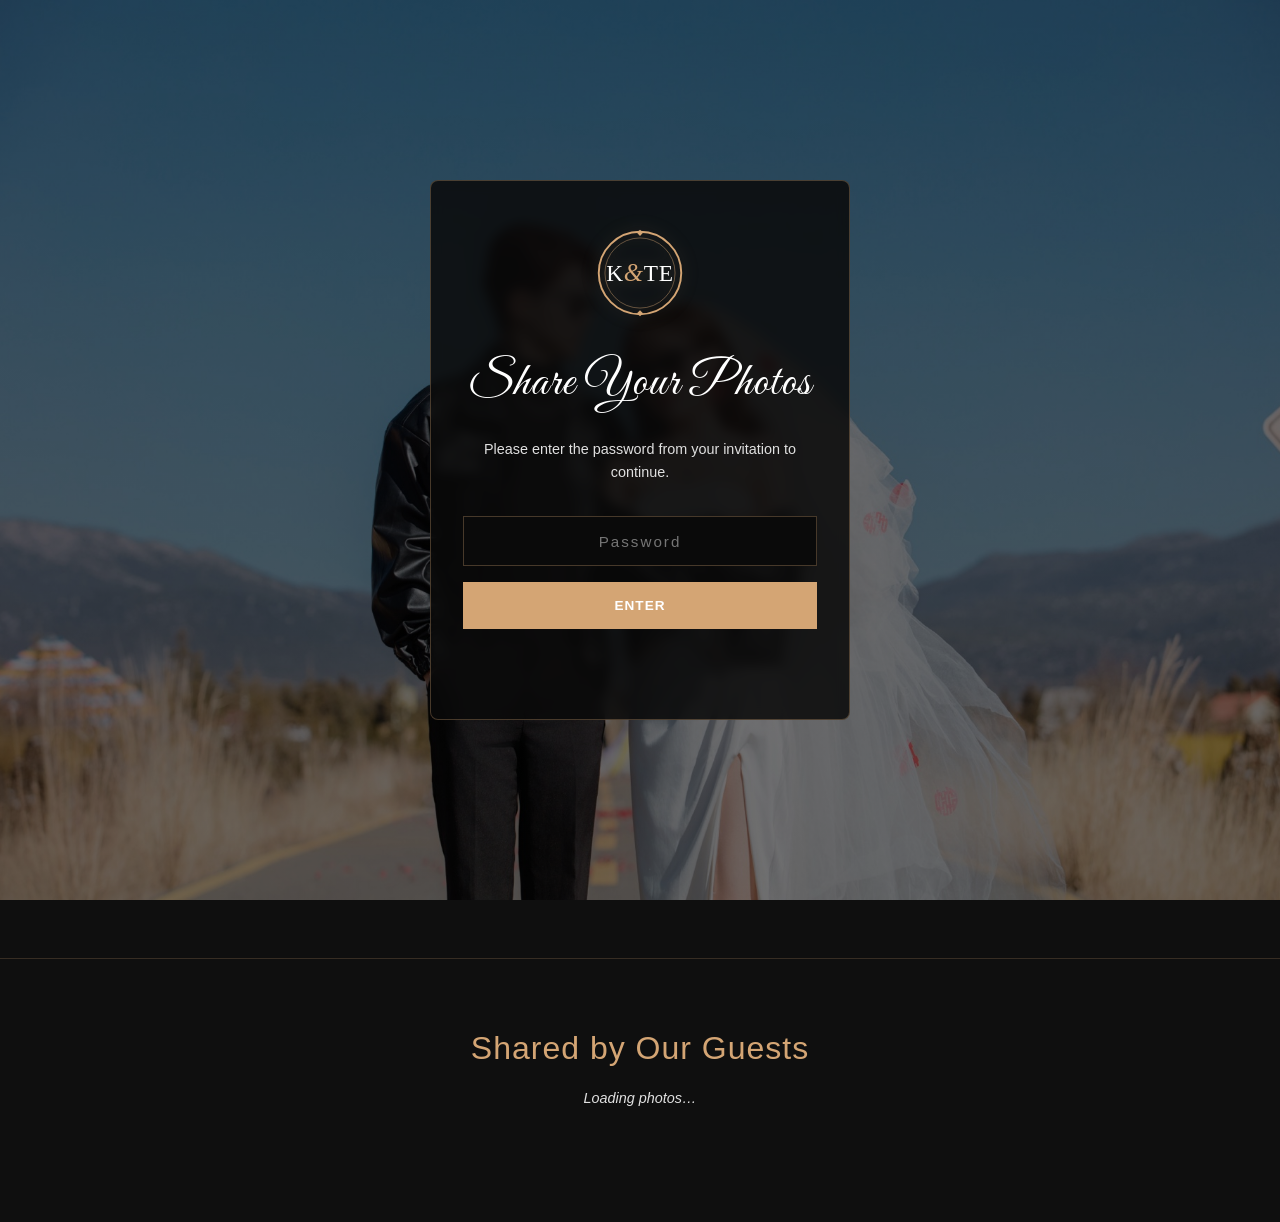
==== share.html @ 924e35f5 "Don't mirror front-camera captures" ====
<!DOCTYPE html>
<html lang="en">
<head>
    <meta charset="UTF-8">
    <meta name="viewport" content="width=device-width, initial-scale=1.0">
    <title>Share Your Photos — Kenneth & Tong En</title>
    <meta name="description" content="Snap and share your photos from Kenneth & Tong En's wedding.">
    <link rel="icon" href="data:image/svg+xml,%3Csvg xmlns='http://www.w3.org/2000/svg' viewBox='0 0 100 100'%3E%3Ctext y='.9em' font-size='90'%3E%F0%9F%92%8D%3C/text%3E%3C/svg%3E">
    <link rel="preconnect" href="https://fonts.googleapis.com">
    <link rel="preconnect" href="https://fonts.gstatic.com" crossorigin>
    <link href="https://fonts.googleapis.com/css2?family=Cormorant+Garamond:wght@400;500;600&family=Great+Vibes&family=Montserrat:wght@400;500&display=swap" rel="stylesheet">
    <link rel="stylesheet" href="style.css?v=29">
</head>
<body class="gate-locked">
    <!-- Password Gate -->
    <div class="gate" id="gate">
        <div class="gate-box">
            <svg class="logo-emblem gate-emblem" viewBox="0 0 64 64" role="img" aria-hidden="true">
                <circle cx="32" cy="32" r="30" fill="none" stroke="currentColor" stroke-width="1.4"/>
                <circle cx="32" cy="32" r="25.5" fill="none" stroke="currentColor" stroke-width="0.7" opacity="0.45"/>
                <path d="M32 0.6 L34.2 2.8 L32 5 L29.8 2.8 Z" fill="currentColor"/>
                <path d="M32 59 L34.2 61.2 L32 63.4 L29.8 61.2 Z" fill="currentColor"/>
                <text x="32" y="38" text-anchor="middle" font-family="Didot, 'Bodoni 72', Baskerville, Georgia, serif" font-size="17" letter-spacing="0.5">
                    <tspan fill="#ffffff">K</tspan><tspan fill="currentColor" font-style="italic" font-size="18">&amp;</tspan><tspan fill="#ffffff">TE</tspan>
                </text>
            </svg>
            <h1 class="gate-title">Share Your Photos</h1>
            <p class="gate-text">Please enter the password from your invitation to continue.</p>
            <form class="gate-form" id="gateForm">
                <input type="password" id="gateInput" placeholder="Password" autocomplete="off" aria-label="Password" required>
                <button type="submit">Enter</button>
            </form>
            <p class="gate-error" id="gateError">That password isn't right — please check your invitation.</p>
        </div>
    </div>
    <script>
        (function () {
            var HASH = '0d3a1095688beb2d887790f7a547eb403948c5d217ecc558c5d73af82686bab2';
            var KEY = 'weddingUnlocked';
            function unlock() {
                document.getElementById('gate').classList.add('gate-open');
                document.body.classList.remove('gate-locked');
            }
            if (localStorage.getItem(KEY) === '1') { unlock(); return; }
            async function sha256(text) {
                var buf = await crypto.subtle.digest('SHA-256', new TextEncoder().encode(text));
                return Array.from(new Uint8Array(buf)).map(function (b) { return b.toString(16).padStart(2, '0'); }).join('');
            }
            document.addEventListener('DOMContentLoaded', function () {
                var form = document.getElementById('gateForm');
                var input = document.getElementById('gateInput');
                var error = document.getElementById('gateError');
                form.addEventListener('submit', async function (e) {
                    e.preventDefault();
                    var digest = await sha256(input.value.trim());
                    if (digest === HASH) { localStorage.setItem(KEY, '1'); unlock(); }
                    else { error.classList.add('show'); input.value = ''; input.focus(); }
                });
            });
        })();
    </script>

    <!-- Header -->
    <header class="share-header">
        <a href="index.html" class="nav-logo" aria-label="Back to wedding site">
            <svg class="logo-emblem" viewBox="0 0 64 64" role="img" aria-hidden="true">
                <circle cx="32" cy="32" r="30" fill="none" stroke="currentColor" stroke-width="1.4"/>
                <circle cx="32" cy="32" r="25.5" fill="none" stroke="currentColor" stroke-width="0.7" opacity="0.45"/>
                <path d="M32 0.6 L34.2 2.8 L32 5 L29.8 2.8 Z" fill="currentColor"/>
                <path d="M32 59 L34.2 61.2 L32 63.4 L29.8 61.2 Z" fill="currentColor"/>
                <text x="32" y="38" text-anchor="middle" font-family="Didot, 'Bodoni 72', Baskerville, Georgia, serif" font-size="17" letter-spacing="0.5">
                    <tspan fill="#ffffff">K</tspan><tspan fill="currentColor" font-style="italic" font-size="18">&amp;</tspan><tspan fill="#ffffff">TE</tspan>
                </text>
            </svg>
        </a>
        <a href="index.html" class="share-back">&larr; Back to Site</a>
    </header>

    <!-- Share Photos -->
    <section id="share-photos" class="share-photos share-photos-page">
        <h2>Share Your Photos</h2>
        <p class="share-subtitle">Be our disposable camera for the day — snap your favourite moments from the celebration and share them straight to us.</p>
        <div class="upload-card">
            <label class="upload-name">
                <span>Your name <em>(required)</em></span>
                <input type="text" id="uploaderName" placeholder="e.g. Aunt May" autocomplete="name" maxlength="60" required>
            </label>

            <button type="button" class="camera-open-btn" id="openCameraBtn">
                <svg viewBox="0 0 24 24" fill="none" stroke="currentColor" stroke-width="1.6" stroke-linecap="round" stroke-linejoin="round" aria-hidden="true">
                    <path d="M14.5 4h-5L7 7H4a2 2 0 0 0-2 2v9a2 2 0 0 0 2 2h16a2 2 0 0 0 2-2V9a2 2 0 0 0-2-2h-3l-2.5-3Z"/>
                    <circle cx="12" cy="13" r="3.5"/>
                </svg>
                Take a Photo
            </button>

            <div class="upload-or"><span>or upload existing photos</span></div>

            <input type="file" id="photoInput" accept="image/*" multiple hidden>
            <div class="dropzone" id="dropzone" role="button" tabindex="0" aria-label="Choose photos to share">
                <svg class="dropzone-icon" viewBox="0 0 24 24" fill="none" stroke="currentColor" stroke-width="1.5" stroke-linecap="round" stroke-linejoin="round" aria-hidden="true">
                    <rect x="3" y="3" width="18" height="18" rx="2"/>
                    <circle cx="8.5" cy="8.5" r="1.5"/>
                    <path d="m21 15-5-5L5 21"/>
                </svg>
                <p class="dropzone-title">Tap to choose photos</p>
                <p class="dropzone-hint">or drag them here</p>
            </div>

            <div class="preview-grid" id="previewGrid"></div>

            <button type="button" class="upload-send-btn" id="uploadBtn" hidden>Share <span id="uploadCount"></span></button>
            <div class="upload-progress" id="uploadProgress" hidden><span class="upload-progress-bar" id="uploadProgressBar"></span></div>
            <p class="upload-status" id="uploadStatus"></p>
        </div>
    </section>

    <!-- Guest gallery -->
    <section class="guest-gallery">
        <h2>Shared by Our Guests</h2>
        <p class="guest-gallery-note" id="guestGalleryNote">Loading photos…</p>
        <div class="guest-gallery-grid" id="guestGalleryGrid"></div>
    </section>

    <!-- Lightbox -->
    <div class="lightbox" id="galleryLightbox" aria-hidden="true">
        <button class="lightbox-close" id="galleryLightboxClose" aria-label="Close">&times;</button>
        <img class="lightbox-img" id="galleryLightboxImg" src="" alt="">
    </div>

    <!-- Disposable Camera Capture -->
    <div class="camera-modal" id="cameraModal" aria-hidden="true">
        <div class="camera-stage">
            <video id="cameraVideo" playsinline autoplay muted></video>
            <div class="camera-viewfinder"></div>
            <p class="camera-error" id="cameraError" hidden></p>
        </div>
        <div class="camera-filters" id="cameraFilters"></div>
        <div class="camera-controls">
            <button type="button" class="camera-ctrl" id="cameraFlip" aria-label="Switch camera">
                <svg viewBox="0 0 24 24" fill="none" stroke="currentColor" stroke-width="1.8" stroke-linecap="round" stroke-linejoin="round"><path d="M17 2.1 21 6l-4 3.9"/><path d="M3 11V9a4 4 0 0 1 4-4h14"/><path d="M7 21.9 3 18l4-3.9"/><path d="M21 13v2a4 4 0 0 1-4 4H3"/></svg>
            </button>
            <button type="button" class="camera-shutter" id="cameraShutter" aria-label="Take photo"></button>
            <button type="button" class="camera-ctrl" id="cameraClose" aria-label="Close camera">
                <svg viewBox="0 0 24 24" fill="none" stroke="currentColor" stroke-width="1.8" stroke-linecap="round" stroke-linejoin="round"><path d="M18 6 6 18M6 6l12 12"/></svg>
            </button>
        </div>
        <canvas id="cameraCanvas" hidden></canvas>
    </div>

    <script src="https://cdn.jsdelivr.net/npm/@supabase/supabase-js@2"></script>
    <script src="share.js?v=29"></script>
</body>
</html>
---- style.css ----
* {
    margin: 0;
    padding: 0;
    box-sizing: border-box;
}

:root {
    --primary: #0a0a0a;
    --white: #ffffff;
    --gray-light: #1a1a1a;
    --gray-dark: #cccccc;
    --accent: #d4a574;
    --text: #e0e0e0;
    --bg-dark: #0f0f0f;
    --bg-card: #1a1a1a;
}

html {
    scroll-behavior: smooth;
}

body {
    font-family: 'Segoe UI', Trebuchet MS, sans-serif;
    color: var(--text);
    line-height: 1.6;
    background: var(--primary);
}

/* Navigation */
.navbar {
    position: fixed;
    top: 0;
    width: 100%;
    background: rgba(10, 10, 10, 0.98);
    backdrop-filter: blur(10px);
    z-index: 1000;
    border-bottom: 1px solid rgba(212, 165, 116, 0.2);
}

.nav-container {
    max-width: 1400px;
    margin: 0 auto;
    display: flex;
    justify-content: space-between;
    align-items: center;
    padding: 1.5rem 3rem;
}

.nav-logo {
    display: inline-flex;
    align-items: center;
    text-decoration: none;
    line-height: 1;
}

.logo-emblem {
    width: 48px;
    height: 48px;
    color: var(--accent);
    display: block;
    filter: drop-shadow(0 0 8px rgba(212, 165, 116, 0.25));
    transition: transform 0.5s ease, filter 0.3s ease;
}

.nav-logo:hover .logo-emblem {
    transform: rotate(6deg) scale(1.05);
    filter: drop-shadow(0 0 12px rgba(212, 165, 116, 0.45));
}

.nav-menu {
    display: flex;
    list-style: none;
    gap: 2.5rem;
}

.nav-link {
    text-decoration: none;
    color: var(--white);
    font-size: 0.85rem;
    font-weight: 500;
    letter-spacing: 1px;
    text-transform: uppercase;
    transition: color 0.3s ease;
    position: relative;
}

.nav-link:hover {
    color: var(--accent);
}

.nav-link::after {
    content: '';
    position: absolute;
    bottom: -8px;
    left: 0;
    width: 0;
    height: 1px;
    background: var(--accent);
    transition: width 0.3s ease;
}

.nav-link:hover::after {
    width: 100%;
}

/* Password Gate */
.gate-locked {
    overflow: hidden;
    height: 100vh;
}

.gate {
    position: fixed;
    inset: 0;
    z-index: 5000;
    display: flex;
    align-items: center;
    justify-content: center;
    padding: 2rem;
    background: linear-gradient(rgba(0, 0, 0, 0.55), rgba(0, 0, 0, 0.55)),
                url('couple.jpg') center / cover no-repeat;
}

.gate.gate-open {
    display: none;
}

.gate-box {
    width: 100%;
    max-width: 420px;
    text-align: center;
    background: rgba(10, 10, 10, 0.85);
    border: 1px solid rgba(212, 165, 116, 0.3);
    border-radius: 8px;
    padding: 3rem 2rem;
    backdrop-filter: blur(6px);
}

.gate-emblem {
    width: 88px;
    height: 88px;
    margin: 0 auto 1.75rem;
}

.gate-title {
    font-family: 'Great Vibes', cursive;
    font-size: 3rem;
    font-weight: 400;
    letter-spacing: 1px;
    color: var(--white);
    margin-bottom: 1rem;
}

.gate-text {
    font-size: 0.9rem;
    color: var(--text);
    margin-bottom: 2rem;
}

.gate-form {
    display: flex;
    flex-direction: column;
    gap: 1rem;
}

.gate-form input {
    width: 100%;
    padding: 0.95rem;
    background: var(--primary);
    border: 1px solid rgba(212, 165, 116, 0.3);
    color: var(--text);
    font-family: inherit;
    font-size: 0.95rem;
    text-align: center;
    letter-spacing: 2px;
    transition: all 0.3s ease;
}

.gate-form input:focus {
    outline: none;
    border-color: var(--accent);
    box-shadow: 0 0 0 2px rgba(212, 165, 116, 0.2);
}

.gate-form button {
    padding: 1rem;
    background: var(--accent);
    color: var(--white);
    border: none;
    font-family: inherit;
    font-size: 0.85rem;
    font-weight: 600;
    letter-spacing: 1px;
    text-transform: uppercase;
    cursor: pointer;
    transition: all 0.3s ease;
}

.gate-form button:hover {
    background: #c89050;
}

.gate-error {
    margin-top: 1.25rem;
    font-size: 0.85rem;
    color: #e57373;
    min-height: 1.2em;
    visibility: hidden;
}

.gate-error.show {
    visibility: visible;
}

/* Hamburger toggle — hidden on desktop, shown on mobile via media query */
.nav-toggle {
    display: none;
    flex-direction: column;
    justify-content: space-between;
    width: 28px;
    height: 20px;
    background: none;
    border: none;
    cursor: pointer;
    padding: 0;
    z-index: 1100;
}

.nav-toggle span {
    display: block;
    width: 100%;
    height: 2px;
    background: var(--accent);
    transition: transform 0.3s ease, opacity 0.3s ease;
}

.nav-toggle.active span:nth-child(1) {
    transform: translateY(9px) rotate(45deg);
}

.nav-toggle.active span:nth-child(2) {
    opacity: 0;
}

.nav-toggle.active span:nth-child(3) {
    transform: translateY(-9px) rotate(-45deg);
}

/* Lightbox for full-size gallery photos */
.lightbox {
    display: none;
    position: fixed;
    inset: 0;
    z-index: 2000;
    background: rgba(0, 0, 0, 0.92);
    align-items: center;
    justify-content: center;
    padding: 2rem;
    cursor: zoom-out;
}

.lightbox.open {
    display: flex;
}

.lightbox-img {
    max-width: 92vw;
    max-height: 88vh;
    object-fit: contain;
    border: 1px solid rgba(212, 165, 116, 0.4);
    box-shadow: 0 20px 60px rgba(0, 0, 0, 0.6);
}

.lightbox-close {
    position: absolute;
    top: 1.5rem;
    right: 2rem;
    background: none;
    border: none;
    color: var(--white);
    font-size: 2.5rem;
    line-height: 1;
    cursor: pointer;
    transition: color 0.3s ease;
}

.lightbox-close:hover {
    color: var(--accent);
}

/* Hero Section */
.hero {
    min-height: 100vh;
    background: linear-gradient(rgba(0, 0, 0, 0.35), rgba(0, 0, 0, 0.35)),
                url('couple.jpg') center / cover no-repeat;
    background-attachment: fixed;
    display: flex;
    align-items: center;
    justify-content: center;
    text-align: center;
    position: relative;
    overflow: hidden;
}

.hero-overlay {
    position: absolute;
    top: 0;
    left: 0;
    right: 0;
    bottom: 0;
    background: linear-gradient(rgba(0, 0, 0, 0.25), rgba(0, 0, 0, 0.25));
}

.hero-content {
    position: relative;
    z-index: 10;
    animation: fadeInUp 1s ease-out;
}

.hero-title {
    font-family: 'Great Vibes', cursive;
    font-size: 6rem;
    color: var(--white);
    margin-bottom: 1.5rem;
    font-weight: 400;
    letter-spacing: 1px;
    line-height: 1.15;
    text-shadow: 0 2px 10px rgba(212, 165, 116, 0.2);
}

.hero-date {
    font-family: 'Montserrat', sans-serif;
    font-size: 1.1rem;
    color: var(--accent);
    font-weight: 400;
    letter-spacing: 2px;
    text-transform: uppercase;
}

/* Countdown */
.countdown {
    background: var(--bg-dark);
    padding: 5rem 3rem;
    text-align: center;
    border-top: 1px solid rgba(212, 165, 116, 0.2);
}

.countdown h2 {
    font-family: 'Cormorant Garamond', serif;
    font-size: 2.4rem;
    margin-bottom: 3rem;
    color: var(--accent);
    font-weight: 500;
    letter-spacing: 1px;
    position: relative;
    padding-bottom: 1rem;
}

.countdown h2::after {
    content: '';
    position: absolute;
    bottom: 0;
    left: 50%;
    transform: translateX(-50%);
    width: 60px;
    height: 2px;
    background: var(--accent);
}

.countdown-container {
    display: flex;
    justify-content: center;
    gap: 3rem;
    flex-wrap: wrap;
    max-width: 1000px;
    margin: 0 auto;
}

.countdown-item {
    flex: 0 0 120px;
    border: 1px solid rgba(212, 165, 116, 0.3);
    padding: 1.5rem 1rem;
    border-radius: 4px;
    background: rgba(212, 165, 116, 0.05);
}

.countdown-value {
    display: block;
    font-size: 3rem;
    font-weight: 700;
    color: var(--accent);
    margin-bottom: 0.5rem;
}

.countdown-label {
    display: block;
    font-size: 0.8rem;
    color: var(--text);
    text-transform: uppercase;
    letter-spacing: 1.5px;
    font-weight: 600;
}

/* Timeline Section */
.timeline {
    padding: 5rem 3rem;
    background: var(--bg-dark);
    border-top: 1px solid rgba(212, 165, 116, 0.2);
}

.timeline h2 {
    font-size: 2rem;
    text-align: center;
    margin-bottom: 3.5rem;
    color: var(--accent);
    font-weight: 300;
    letter-spacing: 1px;
    position: relative;
    padding-bottom: 1rem;
}

.timeline h2::after {
    content: '';
    position: absolute;
    bottom: 0;
    left: 50%;
    transform: translateX(-50%);
    width: 60px;
    height: 2px;
    background: var(--accent);
}

.timeline-container {
    max-width: 800px;
    margin: 0 auto;
    position: relative;
}

.timeline-container::before {
    content: '';
    position: absolute;
    left: 50%;
    transform: translateX(-50%);
    width: 2px;
    height: 100%;
    background: linear-gradient(180deg, var(--accent) 0%, rgba(212, 165, 116, 0.3) 100%);
}

.timeline-item {
    margin-bottom: 3rem;
    display: flex;
    gap: 2rem;
    position: relative;
}

.timeline-item:nth-child(odd) {
    flex-direction: row;
}

.timeline-item:nth-child(even) {
    flex-direction: row-reverse;
}

.timeline-time {
    flex: 0 0 150px;
    font-size: 1.3rem;
    font-weight: 600;
    color: var(--accent);
    display: flex;
    align-items: center;
    justify-content: center;
    text-align: center;
}

.timeline-marker {
    position: absolute;
    left: 50%;
    top: 50%;
    transform: translate(-50%, -50%);
    width: 16px;
    height: 16px;
    background: var(--accent);
    border: 3px solid var(--bg-dark);
    border-radius: 50%;
    z-index: 10;
    box-shadow: 0 0 0 4px rgba(212, 165, 116, 0.2);
}

.timeline-content {
    flex: 1;
    background: var(--bg-card);
    padding: 2rem;
    border-radius: 4px;
    border: 1px solid rgba(212, 165, 116, 0.2);
    display: flex;
    flex-direction: column;
    justify-content: center;
}

.timeline-item:nth-child(odd) .timeline-content {
    margin-left: 2rem;
}

.timeline-item:nth-child(even) .timeline-content {
    margin-right: 2rem;
}

.timeline-content h3 {
    font-size: 1.3rem;
    color: var(--accent);
    margin-bottom: 0.5rem;
    font-weight: 600;
}

.timeline-content p {
    color: var(--text);
    font-size: 0.95rem;
}

/* Responsive Timeline — line on the far left, time + card stacked to its right */
@media (max-width: 768px) {
    .timeline-container::before {
        left: 7px;
    }

    .timeline-item,
    .timeline-item:nth-child(odd),
    .timeline-item:nth-child(even) {
        flex-direction: column !important;
        gap: 0.4rem;
        padding-left: 2.5rem;
        margin-bottom: 2rem;
    }

    .timeline-marker {
        left: 7px;
        top: 6px;
        transform: translate(-50%, 0);
    }

    .timeline-time {
        flex: none;
        justify-content: flex-start;
        align-items: flex-start;
        text-align: left;
        font-size: 1rem;
    }

    .timeline-item:nth-child(odd) .timeline-content,
    .timeline-item:nth-child(even) .timeline-content {
        margin-left: 0;
        margin-right: 0;
    }

    .timeline-content {
        padding: 1.5rem;
    }

    .timeline-content h3 {
        font-size: 1.1rem;
    }

    .timeline-content p {
        font-size: 0.85rem;
    }
}

@media (max-width: 480px) {
    .timeline {
        padding: 3rem 1.25rem;
    }

    .timeline h2 {
        font-size: 1.5rem;
    }

    .timeline-time {
        font-size: 0.9rem;
    }

    .timeline-content {
        padding: 1.2rem;
    }

    .timeline-content h3 {
        font-size: 1rem;
    }
}

/* Details Section */
.details {
    padding: 5rem 3rem;
    background: var(--bg-dark);
    border-top: 1px solid rgba(212, 165, 116, 0.2);
}

.details-container {
    max-width: 1200px;
    margin: 0 auto;
}

.details h2 {
    font-size: 2rem;
    text-align: center;
    margin-bottom: 3.5rem;
    color: var(--accent);
    font-weight: 300;
    letter-spacing: 1px;
    position: relative;
    padding-bottom: 1rem;
}

.details h2::after {
    content: '';
    position: absolute;
    bottom: 0;
    left: 50%;
    transform: translateX(-50%);
    width: 60px;
    height: 2px;
    background: var(--accent);
}

.details-grid {
    display: grid;
    grid-template-columns: repeat(auto-fit, minmax(280px, 1fr));
    gap: 2.5rem;
}

.detail-card {
    background: var(--bg-card);
    padding: 2.5rem;
    text-align: center;
    transition: all 0.3s ease;
    border: 1px solid rgba(212, 165, 116, 0.2);
}

.detail-card:hover {
    box-shadow: 0 10px 30px rgba(212, 165, 116, 0.15);
    transform: translateY(-5px);
    border-color: rgba(212, 165, 116, 0.4);
}

.detail-card h3 {
    font-size: 1.2rem;
    margin-bottom: 1rem;
    color: var(--accent);
    font-weight: 600;
    letter-spacing: 1px;
}

.detail-card p {
    color: var(--text);
    margin: 0.5rem 0;
    font-size: 0.95rem;
}

/* Getting Here Section */
.getting-here {
    padding: 5rem 3rem;
    background: var(--bg-dark);
    border-top: 1px solid rgba(212, 165, 116, 0.2);
}

.getting-here h2 {
    font-size: 2rem;
    text-align: center;
    color: var(--accent);
    margin-bottom: 3.5rem;
    font-weight: 300;
    letter-spacing: 1px;
    position: relative;
    padding-bottom: 1rem;
}

.getting-here h2::after {
    content: '';
    position: absolute;
    bottom: 0;
    left: 50%;
    transform: translateX(-50%);
    width: 60px;
    height: 2px;
    background: var(--accent);
}

.venue-container {
    max-width: 1000px;
    margin: 0 auto;
    display: grid;
    grid-template-columns: repeat(auto-fit, minmax(300px, 1fr));
    gap: 2.5rem;
}

.venue-card {
    background: var(--bg-card);
    padding: 2.5rem;
    border-radius: 4px;
    border: 1px solid rgba(212, 165, 116, 0.2);
    transition: all 0.3s ease;
}

.venue-card:hover {
    box-shadow: 0 10px 30px rgba(212, 165, 116, 0.15);
    border-color: rgba(212, 165, 116, 0.4);
    transform: translateY(-5px);
}

.venue-card h3 {
    font-size: 1.3rem;
    margin-bottom: 1.5rem;
    color: var(--accent);
    font-weight: 600;
    letter-spacing: 1px;
}

.venue-name {
    font-size: 1.1rem;
    color: var(--white);
    font-weight: 600;
    margin-bottom: 1rem !important;
}

.venue-address {
    color: var(--text);
    margin: 0.5rem 0;
    font-size: 0.95rem;
    line-height: 1.6;
}

.venue-card p {
    color: var(--text);
    margin: 0.8rem 0;
    font-size: 0.95rem;
    line-height: 1.7;
}

.venue-card strong {
    color: var(--accent);
}

.venue-map {
    background: var(--bg-card);
    border-radius: 4px;
    border: 1px solid rgba(212, 165, 116, 0.2);
    overflow: hidden;
    min-height: 400px;
    transition: all 0.3s ease;
}

.venue-map:hover {
    box-shadow: 0 10px 30px rgba(212, 165, 116, 0.15);
    border-color: rgba(212, 165, 116, 0.4);
}

.venue-map iframe {
    width: 100%;
    height: 100%;
    min-height: 400px;
}

/* Gallery Section */
.gallery {
    padding: 5rem 3rem;
    background: var(--bg-dark);
    border-top: 1px solid rgba(212, 165, 116, 0.2);
}

.gallery h2 {
    font-size: 2rem;
    text-align: center;
    margin-bottom: 3.5rem;
    color: var(--accent);
    font-weight: 300;
    letter-spacing: 1px;
    position: relative;
    padding-bottom: 1rem;
}

.gallery h2::after {
    content: '';
    position: absolute;
    bottom: 0;
    left: 50%;
    transform: translateX(-50%);
    width: 60px;
    height: 2px;
    background: var(--accent);
}

.gallery-container {
    max-width: 1200px;
    margin: 0 auto;
    display: grid;
    grid-template-columns: repeat(auto-fit, minmax(250px, 1fr));
    gap: 2rem;
    margin-bottom: 2rem;
}

.gallery-item {
    height: 300px;
    background: linear-gradient(135deg, #667eea 0%, #764ba2 100%);
    transition: all 0.3s ease;
    cursor: pointer;
    border: 1px solid rgba(212, 165, 116, 0.2);
    overflow: hidden;
    position: relative;
}

.gallery-item img {
    width: 100%;
    height: 100%;
    object-fit: cover;
    transition: transform 0.3s ease;
}

.gallery-item:hover {
    transform: scale(1.02);
    box-shadow: 0 10px 30px rgba(212, 165, 116, 0.2);
}

.gallery-item:hover img {
    transform: scale(1.05);
}

.gallery-note {
    text-align: center;
    color: var(--text);
    font-style: italic;
    font-size: 0.95rem;
}

/* Album cover tiles */
.album-grid {
    grid-template-columns: repeat(auto-fit, minmax(280px, 1fr));
}

.album-tile {
    position: relative;
    height: 340px;
    padding: 0;
    border: 1px solid rgba(212, 165, 116, 0.2);
    background-size: cover;
    background-position: center;
    background-repeat: no-repeat;
    cursor: pointer;
    overflow: hidden;
    font-family: inherit;
    transition: all 0.3s ease;
}

.album-tile:hover {
    transform: scale(1.02);
    box-shadow: 0 10px 30px rgba(212, 165, 116, 0.25);
    border-color: rgba(212, 165, 116, 0.5);
}

.album-tile-overlay {
    position: absolute;
    inset: 0;
    display: flex;
    flex-direction: column;
    align-items: center;
    justify-content: flex-end;
    gap: 0.4rem;
    padding: 1.5rem;
    background: linear-gradient(to top, rgba(0, 0, 0, 0.75) 0%, rgba(0, 0, 0, 0.15) 55%, rgba(0, 0, 0, 0.05) 100%);
    transition: background 0.3s ease;
}

.album-tile:hover .album-tile-overlay {
    background: linear-gradient(to top, rgba(0, 0, 0, 0.8) 0%, rgba(0, 0, 0, 0.3) 60%, rgba(0, 0, 0, 0.15) 100%);
}

.album-tile-name {
    color: var(--white);
    font-size: 1.3rem;
    font-weight: 600;
    letter-spacing: 1px;
    text-shadow: 0 2px 8px rgba(0, 0, 0, 0.6);
}

.album-tile-count {
    color: var(--accent);
    font-size: 0.8rem;
    letter-spacing: 1px;
    text-transform: uppercase;
}

/* Album navigation */
/* A class-level display would otherwise override the [hidden] attribute */
.album-back[hidden],
.album-title[hidden] {
    display: none;
}

.album-back {
    display: block;
    margin: 0 auto 1.5rem;
    padding: 0.6rem 1.5rem;
    background: transparent;
    color: var(--accent);
    border: 1px solid rgba(212, 165, 116, 0.4);
    font-family: inherit;
    font-size: 0.8rem;
    letter-spacing: 1px;
    text-transform: uppercase;
    border-radius: 2px;
    cursor: pointer;
    transition: all 0.3s ease;
}

.album-back:hover {
    background: var(--accent);
    color: var(--white);
}

.album-title {
    text-align: center;
    color: var(--accent);
    font-size: 1.4rem;
    font-weight: 300;
    letter-spacing: 1px;
    margin-bottom: 2rem;
}

/* RSVP Section */
.rsvp {
    padding: 5rem 1.5rem;
    background: var(--bg-dark);
    border-top: 1px solid rgba(212, 165, 116, 0.2);
}

.rsvp h2 {
    font-size: 2rem;
    text-align: center;
    margin-bottom: 0.8rem;
    color: var(--accent);
    font-weight: 300;
    letter-spacing: 1px;
    position: relative;
    padding-bottom: 1rem;
}

.rsvp h2::after {
    content: '';
    position: absolute;
    bottom: 0;
    left: 50%;
    transform: translateX(-50%);
    width: 60px;
    height: 2px;
    background: var(--accent);
}

.rsvp-subtitle {
    text-align: center;
    font-size: 0.95rem;
    margin-bottom: 2.5rem;
    color: var(--text);
}

.rsvp-cta {
    max-width: 600px;
    margin: 0 auto;
    width: 100%;
    padding: 3rem 2rem;
    text-align: center;
    background: var(--bg-card);
    border: 1px solid rgba(212, 165, 116, 0.25);
    border-radius: 8px;
}

.rsvp-cta-text {
    font-size: 1.05rem;
    color: var(--text);
    margin-bottom: 2rem;
}

.rsvp-btn {
    display: inline-block;
    padding: 1.2rem 3.5rem;
    background: var(--accent);
    color: var(--white);
    text-decoration: none;
    font-size: 0.9rem;
    font-weight: 600;
    letter-spacing: 1px;
    text-transform: uppercase;
    border-radius: 2px;
    transition: all 0.3s ease;
}

.rsvp-btn:hover {
    background: #c89050;
    transform: translateY(-2px);
    box-shadow: 0 8px 20px rgba(212, 165, 116, 0.3);
}

.rsvp-cta-note {
    font-size: 0.8rem;
    color: var(--gray-dark);
    margin-top: 1.5rem;
}

@media (max-width: 768px) {
    .rsvp-cta {
        padding: 2.5rem 1.25rem;
    }

    /* Full-width tap target on phones. */
    .rsvp-btn {
        display: block;
        padding: 1.2rem 1rem;
    }
}

/* Add to Calendar button */
.calendar-cta {
    text-align: center;
    margin-top: 3rem;
}

.calendar-btn {
    display: inline-block;
    padding: 1rem 2.5rem;
    background: transparent;
    color: var(--accent);
    border: 1px solid var(--accent);
    font-family: inherit;
    font-size: 0.85rem;
    font-weight: 600;
    letter-spacing: 1px;
    text-transform: uppercase;
    border-radius: 2px;
    cursor: pointer;
    transition: all 0.3s ease;
}

.calendar-btn:hover {
    background: var(--accent);
    color: var(--white);
    transform: translateY(-2px);
    box-shadow: 0 8px 20px rgba(212, 165, 116, 0.3);
}

/* Share Photos Section */
.share-photos {
    padding: 5rem 1.5rem;
    background: var(--bg-dark);
    border-top: 1px solid rgba(212, 165, 116, 0.2);
    text-align: center;
}

.share-photos h2 {
    font-size: 2rem;
    color: var(--accent);
    font-weight: 300;
    letter-spacing: 1px;
    margin-bottom: 0.8rem;
}

.share-subtitle {
    max-width: 600px;
    margin: 0 auto 2.5rem;
    color: var(--text);
    font-size: 0.95rem;
}

.upload-card {
    max-width: 520px;
    margin: 0 auto;
    background: var(--bg-card);
    border: 1px solid rgba(212, 165, 116, 0.25);
    border-radius: 8px;
    padding: 2.5rem 2rem;
}

.upload-name {
    display: block;
    text-align: left;
    margin-bottom: 1.5rem;
}

.upload-name span {
    display: block;
    color: var(--accent);
    font-size: 0.85rem;
    font-weight: 600;
    letter-spacing: 0.5px;
    margin-bottom: 0.6rem;
}

.upload-name input {
    width: 100%;
    padding: 0.9rem;
    background: var(--primary);
    border: 1px solid rgba(212, 165, 116, 0.3);
    color: var(--text);
    font-family: inherit;
    font-size: 0.95rem;
}

.upload-name input:focus {
    outline: none;
    border-color: var(--accent);
    box-shadow: 0 0 0 2px rgba(212, 165, 116, 0.2);
}

.dropzone {
    display: flex;
    flex-direction: column;
    align-items: center;
    justify-content: center;
    gap: 0.35rem;
    padding: 2.5rem 1.5rem;
    background: rgba(212, 165, 116, 0.04);
    border: 1.5px dashed rgba(212, 165, 116, 0.45);
    border-radius: 10px;
    cursor: pointer;
    transition: all 0.25s ease;
}

.dropzone:hover,
.dropzone:focus-visible,
.dropzone.dragover {
    background: rgba(212, 165, 116, 0.1);
    border-color: var(--accent);
    outline: none;
    transform: translateY(-2px);
}

.dropzone-icon {
    width: 40px;
    height: 40px;
    color: var(--accent);
    margin-bottom: 0.25rem;
}

.dropzone-title {
    color: var(--white);
    font-size: 1rem;
    font-weight: 500;
    margin: 0;
}

.dropzone-hint {
    color: var(--gray-dark);
    font-size: 0.8rem;
    margin: 0;
}

.preview-grid {
    display: grid;
    grid-template-columns: repeat(auto-fill, minmax(84px, 1fr));
    gap: 0.6rem;
    margin-top: 1.5rem;
}

.preview-item {
    position: relative;
    aspect-ratio: 1 / 1;
    border-radius: 6px;
    overflow: hidden;
    border: 1px solid rgba(212, 165, 116, 0.25);
}

.preview-item img {
    width: 100%;
    height: 100%;
    object-fit: cover;
    display: block;
}

.preview-remove {
    position: absolute;
    top: 3px;
    right: 3px;
    width: 22px;
    height: 22px;
    border: none;
    border-radius: 50%;
    background: rgba(10, 10, 10, 0.75);
    color: #fff;
    font-size: 15px;
    line-height: 1;
    cursor: pointer;
    display: flex;
    align-items: center;
    justify-content: center;
    transition: background 0.2s ease;
}

.preview-remove:hover {
    background: #e57373;
}

.preview-item.too-large::after {
    content: 'Too large';
    position: absolute;
    inset: 0;
    display: flex;
    align-items: center;
    justify-content: center;
    background: rgba(10, 10, 10, 0.7);
    color: #e57373;
    font-size: 0.7rem;
    text-align: center;
}

.upload-progress {
    margin-top: 1.25rem;
    height: 6px;
    width: 100%;
    background: rgba(212, 165, 116, 0.15);
    border-radius: 3px;
    overflow: hidden;
}

.upload-progress-bar {
    display: block;
    height: 100%;
    width: 0;
    background: var(--accent);
    border-radius: 3px;
    transition: width 0.3s ease;
}

.upload-send-btn {
    width: 100%;
    margin-top: 1.5rem;
    padding: 1.1rem;
    background: var(--accent);
    color: var(--white);
    border: none;
    border-radius: 2px;
    font-family: inherit;
    font-size: 0.85rem;
    font-weight: 600;
    letter-spacing: 1px;
    text-transform: uppercase;
    cursor: pointer;
    transition: all 0.3s ease;
}

.upload-send-btn:hover {
    background: #c89050;
}

.upload-send-btn:disabled {
    opacity: 0.6;
    cursor: default;
}

.upload-status {
    margin-top: 1.25rem;
    font-size: 0.9rem;
    min-height: 1.2em;
    display: none;
}

.upload-status.show {
    display: block;
}

.upload-status.success {
    color: #10b981;
}

.upload-status.error {
    color: #e57373;
}

/* Take-a-photo button */
.camera-open-btn {
    display: flex;
    align-items: center;
    justify-content: center;
    gap: 0.6rem;
    width: 100%;
    padding: 1.15rem;
    background: var(--accent);
    color: var(--white);
    border: none;
    border-radius: 6px;
    font-family: inherit;
    font-size: 1rem;
    font-weight: 600;
    letter-spacing: 0.5px;
    cursor: pointer;
    transition: all 0.3s ease;
}

.camera-open-btn svg {
    width: 22px;
    height: 22px;
}

.camera-open-btn:hover {
    background: #c89050;
    transform: translateY(-2px);
    box-shadow: 0 8px 20px rgba(212, 165, 116, 0.3);
}

.upload-or {
    display: flex;
    align-items: center;
    gap: 0.75rem;
    margin: 1.5rem 0;
    color: var(--gray-dark);
    font-size: 0.75rem;
    letter-spacing: 0.5px;
    text-transform: uppercase;
}

.upload-or::before,
.upload-or::after {
    content: '';
    flex: 1;
    height: 1px;
    background: rgba(212, 165, 116, 0.2);
}

/* Camera modal */
.camera-modal {
    display: none;
    position: fixed;
    inset: 0;
    z-index: 3000;
    background: #000;
    flex-direction: column;
    align-items: center;
    justify-content: center;
}

.camera-modal.open {
    display: flex;
}

.camera-stage {
    position: relative;
    width: 100%;
    flex: 1;
    display: flex;
    align-items: center;
    justify-content: center;
    overflow: hidden;
}

.camera-stage video {
    width: 100%;
    height: 100%;
    object-fit: cover;
}

.camera-viewfinder {
    position: absolute;
    inset: 8%;
    pointer-events: none;
    border: 1px solid rgba(255, 255, 255, 0.25);
    border-radius: 6px;
    box-shadow: 0 0 0 100vmax rgba(0, 0, 0, 0.15) inset;
}

.camera-error {
    position: absolute;
    max-width: 80%;
    text-align: center;
    color: #fff;
    font-size: 0.95rem;
    line-height: 1.5;
}

.camera-controls {
    display: flex;
    align-items: center;
    justify-content: center;
    gap: 3rem;
    padding: 1.75rem 1rem calc(1.75rem + env(safe-area-inset-bottom));
    background: #000;
    width: 100%;
}

.camera-ctrl {
    width: 52px;
    height: 52px;
    border-radius: 50%;
    border: 1px solid rgba(255, 255, 255, 0.3);
    background: rgba(255, 255, 255, 0.08);
    color: #fff;
    cursor: pointer;
    display: flex;
    align-items: center;
    justify-content: center;
    transition: background 0.2s ease;
}

.camera-ctrl svg {
    width: 22px;
    height: 22px;
}

.camera-ctrl:hover {
    background: rgba(255, 255, 255, 0.18);
}

.camera-shutter {
    width: 74px;
    height: 74px;
    border-radius: 50%;
    background: #fff;
    border: 4px solid rgba(255, 255, 255, 0.4);
    box-shadow: 0 0 0 3px #000, 0 0 0 5px rgba(255, 255, 255, 0.5);
    cursor: pointer;
    transition: transform 0.1s ease;
}

.camera-shutter:active {
    transform: scale(0.92);
}

.camera-flash {
    position: fixed;
    inset: 0;
    background: #fff;
    z-index: 3100;
    opacity: 0;
    pointer-events: none;
}

.camera-flash.fire {
    animation: cameraFlash 0.35s ease-out;
}

@keyframes cameraFlash {
    0% { opacity: 0.9; }
    100% { opacity: 0; }
}

/* Guest gallery (uploaded photos) */
.guest-gallery {
    padding: 4rem 1.5rem 5rem;
    background: var(--bg-dark);
    border-top: 1px solid rgba(212, 165, 116, 0.2);
    text-align: center;
}

.guest-gallery h2 {
    font-size: 2rem;
    color: var(--accent);
    font-weight: 300;
    letter-spacing: 1px;
    margin-bottom: 0.8rem;
}

.guest-gallery-note {
    color: var(--text);
    font-size: 0.9rem;
    font-style: italic;
    margin-bottom: 2rem;
}

.guest-gallery-grid {
    max-width: 1100px;
    margin: 0 auto;
    display: grid;
    grid-template-columns: repeat(auto-fill, minmax(150px, 1fr));
    gap: 0.6rem;
}

.guest-photo {
    aspect-ratio: 1 / 1;
    overflow: hidden;
    border-radius: 4px;
    border: 1px solid rgba(212, 165, 116, 0.2);
    cursor: pointer;
    background: var(--bg-card);
}

.guest-photo img {
    width: 100%;
    height: 100%;
    object-fit: cover;
    transition: transform 0.3s ease;
}

.guest-photo:hover img {
    transform: scale(1.05);
}

@media (max-width: 600px) {
    .guest-gallery-grid {
        grid-template-columns: repeat(3, 1fr);
    }
}

/* Camera filter picker */
.camera-filters {
    display: flex;
    flex-wrap: nowrap;
    gap: 0.5rem;
    width: 100%;
    overflow-x: auto;
    padding: 0.85rem 1rem;
    background: #000;
    -webkit-overflow-scrolling: touch;
    scrollbar-width: none;
    scroll-snap-type: x proximity;
}

.filter-chip {
    scroll-snap-align: center;
}

.camera-filters::-webkit-scrollbar {
    display: none;
}

.filter-chip {
    flex: 0 0 auto;
    padding: 0.5rem 1.1rem;
    border-radius: 20px;
    border: 1px solid rgba(255, 255, 255, 0.25);
    background: rgba(255, 255, 255, 0.06);
    color: #fff;
    font-family: inherit;
    font-size: 0.8rem;
    letter-spacing: 0.5px;
    cursor: pointer;
    white-space: nowrap;
    transition: all 0.2s ease;
}

.filter-chip.active {
    background: var(--accent);
    border-color: var(--accent);
}

/* Standalone Share page */
.share-header {
    display: flex;
    align-items: center;
    justify-content: space-between;
    padding: 1.1rem 1.5rem;
    border-bottom: 1px solid rgba(212, 165, 116, 0.2);
    background: rgba(10, 10, 10, 0.98);
}

.share-back {
    color: var(--accent);
    text-decoration: none;
    font-size: 0.8rem;
    letter-spacing: 1px;
    text-transform: uppercase;
    transition: color 0.3s ease;
}

.share-back:hover {
    color: var(--white);
}

.share-photos-page {
    border-top: none;
    min-height: calc(100vh - 80px);
}

/* Footer */
.footer {
    background: var(--primary);
    color: var(--white);
    text-align: center;
    padding: 3rem;
    font-size: 0.9rem;
}

.footer p {
    margin: 0.5rem 0;
    font-weight: 300;
    letter-spacing: 0.5px;
}

/* Animations */
@keyframes fadeInUp {
    from {
        opacity: 0;
        transform: translateY(30px);
    }
    to {
        opacity: 1;
        transform: translateY(0);
    }
}

/* Responsive */
@media (max-width: 768px) {
    .nav-container {
        padding: 1rem 1.5rem;
        position: relative;
    }

    .nav-toggle {
        display: flex;
    }

    .nav-menu {
        display: none;
        position: absolute;
        top: 100%;
        left: 0;
        right: 0;
        flex-direction: column;
        gap: 0;
        background: rgba(10, 10, 10, 0.98);
        border-top: 1px solid rgba(212, 165, 116, 0.2);
        border-bottom: 1px solid rgba(212, 165, 116, 0.2);
    }

    .nav-menu.active {
        display: flex;
    }

    .nav-menu li {
        text-align: center;
        border-top: 1px solid rgba(212, 165, 116, 0.08);
    }

    .nav-menu li:first-child {
        border-top: none;
    }

    .nav-menu .nav-link {
        display: block;
        padding: 1.1rem;
        font-size: 0.85rem;
    }

    /* Underline animation doesn't fit stacked links */
    .nav-menu .nav-link::after {
        display: none;
    }

    /* iOS Safari fails to render fixed backgrounds — use scroll on mobile */
    .hero {
        background-attachment: scroll;
    }

    .hero-title {
        font-size: 3.6rem;
    }

    .hero-date {
        font-size: 0.9rem;
    }

    .details h2,
    .gallery h2,
    .rsvp h2,
    .countdown h2,
    .getting-here h2 {
        font-size: 1.6rem;
    }

    .countdown-container {
        gap: 1.5rem;
    }

    .countdown-item {
        flex: 0 0 100px;
    }

    .countdown-value {
        font-size: 2.2rem;
    }

    .details,
    .gallery,
    .rsvp,
    .countdown,
    .getting-here {
        padding: 3rem 1rem;
    }

    .details-grid {
        gap: 1.5rem;
    }

    /* Gallery: 2-up grids on phones instead of one tall column */
    .gallery-container {
        grid-template-columns: 1fr 1fr;
        gap: 0.6rem;
        margin-bottom: 1.5rem;
    }

    .album-grid {
        grid-template-columns: 1fr 1fr;
    }

    .gallery-item {
        height: 220px;
    }

    .album-tile {
        height: 200px;
    }

    .album-tile-overlay {
        padding: 1rem;
    }

    .album-tile-name {
        font-size: 1.05rem;
    }

    .album-tile-count {
        font-size: 0.7rem;
    }
}

@media (max-width: 480px) {
    .logo-emblem {
        width: 40px;
        height: 40px;
    }

    .hero-title {
        font-size: 2.7rem;
    }

    .hero-date {
        font-size: 0.8rem;
    }

    .countdown-container {
        gap: 1rem;
    }

    .countdown-item {
        flex: 0 0 80px;
    }

    .countdown-value {
        font-size: 1.8rem;
    }

    /* Tighter 2-up grid on small phones */
    .gallery-item {
        height: 165px;
    }

    .album-tile {
        height: 175px;
    }

    .hero-title {
        font-size: 2.3rem;
    }
}
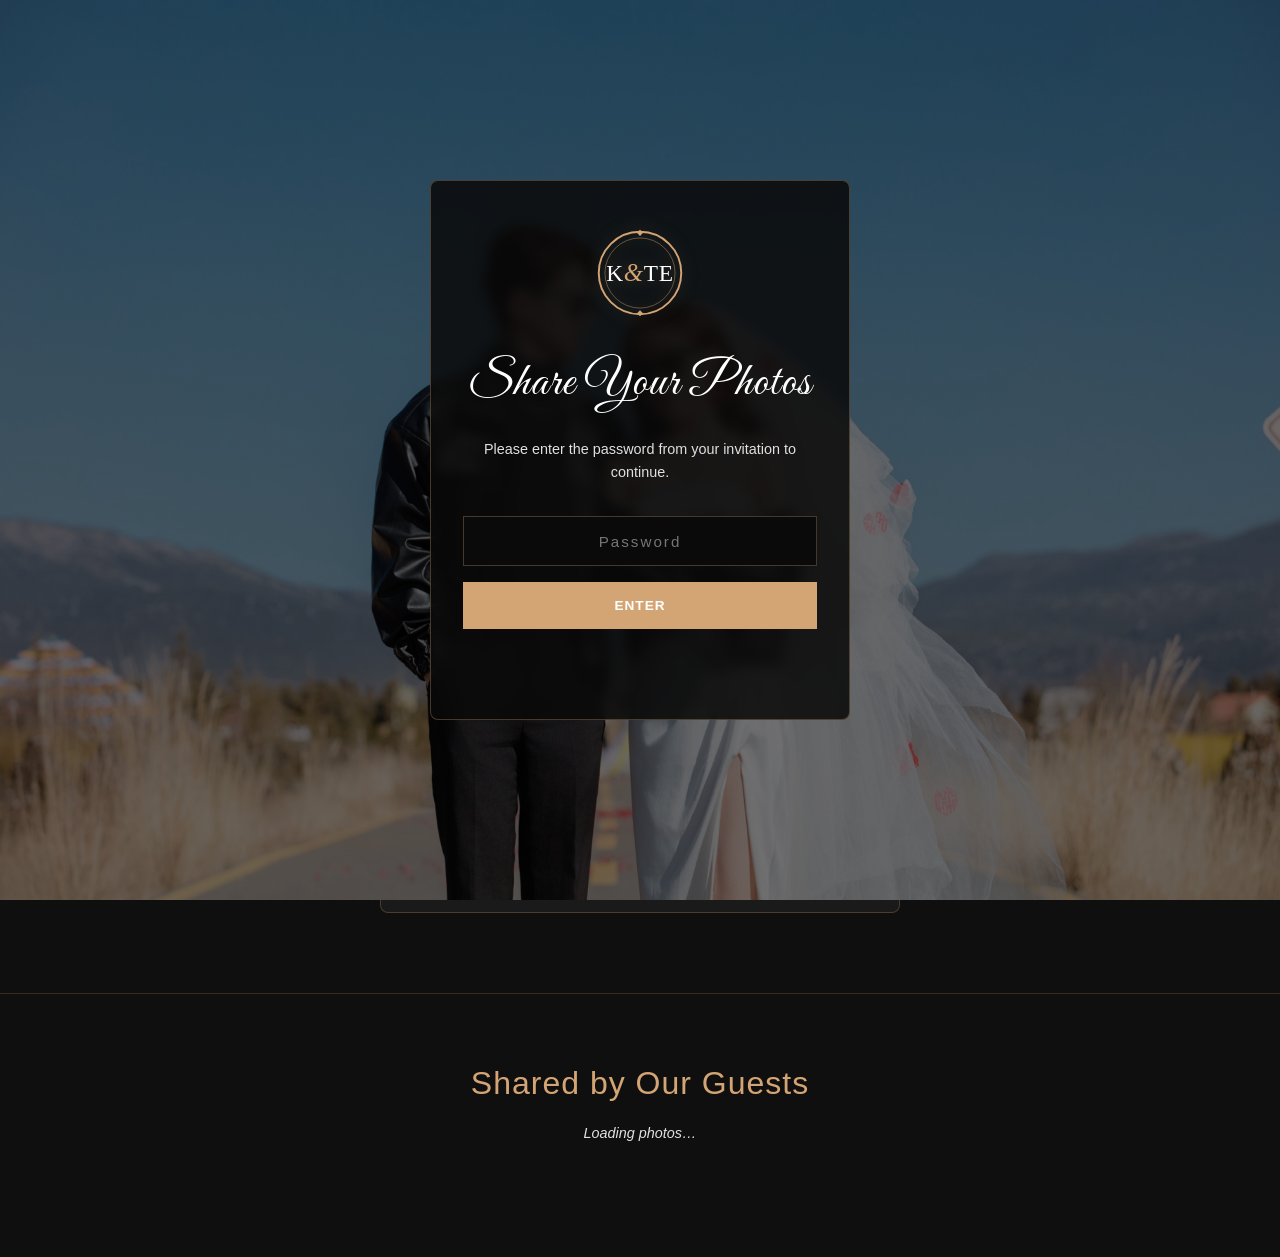
==== commit 73f87bc2: "Add best-quality tip on share page Co-Authored-By: Claude Opus 4.8 <noreply@anthropic.com>" ====
--- a/share.html
+++ b/share.html
@@ -9,7 +9,7 @@
     <link rel="preconnect" href="https://fonts.googleapis.com">
     <link rel="preconnect" href="https://fonts.gstatic.com" crossorigin>
     <link href="https://fonts.googleapis.com/css2?family=Cormorant+Garamond:wght@400;500;600&family=Great+Vibes&family=Montserrat:wght@400;500&display=swap" rel="stylesheet">
-    <link rel="stylesheet" href="style.css?v=29">
+    <link rel="stylesheet" href="style.css?v=38">
 </head>
 <body class="gate-locked">
     <!-- Password Gate -->
@@ -107,6 +107,8 @@
                 <p class="dropzone-hint">or drag them here</p>
             </div>
 
+            <p class="upload-tip">✨ For the best quality, upload photos straight from your camera roll.</p>
+
             <div class="preview-grid" id="previewGrid"></div>
 
             <button type="button" class="upload-send-btn" id="uploadBtn" hidden>Share <span id="uploadCount"></span></button>
@@ -149,6 +151,6 @@
     </div>
 
     <script src="https://cdn.jsdelivr.net/npm/@supabase/supabase-js@2"></script>
-    <script src="share.js?v=29"></script>
+    <script src="share.js?v=38"></script>
 </body>
 </html>
--- a/style.css
+++ b/style.css
@@ -24,6 +24,7 @@
     color: var(--text);
     line-height: 1.6;
     background: var(--primary);
+    overflow-x: hidden;
 }
 
 /* Navigation */
@@ -288,6 +289,40 @@
     color: var(--accent);
 }
 
+.lightbox-nav {
+    position: absolute;
+    top: 50%;
+    transform: translateY(-50%);
+    width: 48px;
+    height: 48px;
+    border-radius: 50%;
+    background: rgba(0, 0, 0, 0.4);
+    border: 1px solid rgba(255, 255, 255, 0.25);
+    color: #fff;
+    font-size: 26px;
+    line-height: 1;
+    cursor: pointer;
+    display: flex;
+    align-items: center;
+    justify-content: center;
+    transition: background 0.2s ease;
+    z-index: 2;
+}
+
+.lightbox-prev { left: 3%; }
+.lightbox-next { right: 3%; }
+
+.lightbox-nav:hover {
+    background: var(--accent);
+    border-color: var(--accent);
+}
+
+@media (max-width: 600px) {
+    .lightbox-nav { width: 40px; height: 40px; font-size: 22px; }
+    .lightbox-prev { left: 1.5%; }
+    .lightbox-next { right: 1.5%; }
+}
+
 /* Hero Section */
 .hero {
     min-height: 100vh;
@@ -314,7 +349,21 @@
 .hero-content {
     position: relative;
     z-index: 10;
+    width: 100%;
+    min-width: 0;
+    max-width: 100%;
+    padding: 0 1.25rem;
+    box-sizing: border-box;
     animation: fadeInUp 1s ease-out;
+}
+
+.hero-welcome {
+    font-family: 'Montserrat', sans-serif;
+    font-size: 0.9rem;
+    letter-spacing: 3px;
+    text-transform: uppercase;
+    color: var(--accent);
+    margin-bottom: 1rem;
 }
 
 .hero-title {
@@ -325,6 +374,9 @@
     font-weight: 400;
     letter-spacing: 1px;
     line-height: 1.15;
+    max-width: 100%;
+    white-space: normal;
+    overflow-wrap: break-word;
     text-shadow: 0 2px 10px rgba(212, 165, 116, 0.2);
 }
 
@@ -766,15 +818,27 @@
     border-top: 1px solid rgba(212, 165, 116, 0.2);
 }
 
+.gallery-eyebrow {
+    text-align: center;
+    font-family: 'Montserrat', sans-serif;
+    font-size: 0.72rem;
+    letter-spacing: 4px;
+    text-transform: uppercase;
+    color: var(--accent);
+    margin-bottom: 0.9rem;
+}
+
 .gallery h2 {
-    font-size: 2rem;
-    text-align: center;
-    margin-bottom: 3.5rem;
-    color: var(--accent);
-    font-weight: 300;
-    letter-spacing: 1px;
+    font-family: 'Cormorant Garamond', serif;
+    font-size: 2.7rem;
+    text-align: center;
+    margin-bottom: 1.4rem;
+    color: var(--white);
+    font-weight: 500;
+    letter-spacing: 0.5px;
     position: relative;
-    padding-bottom: 1rem;
+    padding-bottom: 1.2rem;
+    line-height: 1.15;
 }
 
 .gallery h2::after {
@@ -788,6 +852,17 @@
     background: var(--accent);
 }
 
+.gallery-intro {
+    max-width: 620px;
+    margin: 0 auto 3rem;
+    text-align: center;
+    color: var(--text);
+    font-family: 'Cormorant Garamond', serif;
+    font-size: 1.2rem;
+    font-style: italic;
+    line-height: 1.7;
+}
+
 .gallery-container {
     max-width: 1200px;
     margin: 0 auto;
@@ -832,27 +907,44 @@
 
 /* Album cover tiles */
 .album-grid {
-    grid-template-columns: repeat(auto-fit, minmax(280px, 1fr));
+    grid-template-columns: repeat(auto-fit, minmax(300px, 1fr));
+    gap: 1.5rem;
 }
 
 .album-tile {
     position: relative;
-    height: 340px;
+    height: 400px;
     padding: 0;
-    border: 1px solid rgba(212, 165, 116, 0.2);
+    border: none;
+    border-radius: 8px;
     background-size: cover;
     background-position: center;
     background-repeat: no-repeat;
     cursor: pointer;
     overflow: hidden;
     font-family: inherit;
-    transition: all 0.3s ease;
+    box-shadow: 0 8px 30px rgba(0, 0, 0, 0.4);
+    transition: transform 0.45s ease, box-shadow 0.45s ease;
+}
+
+/* Thin inner frame for a keepsake feel */
+.album-tile::after {
+    content: '';
+    position: absolute;
+    inset: 14px;
+    border: 1px solid rgba(255, 255, 255, 0.35);
+    border-radius: 3px;
+    pointer-events: none;
+    transition: border-color 0.45s ease;
 }
 
 .album-tile:hover {
-    transform: scale(1.02);
-    box-shadow: 0 10px 30px rgba(212, 165, 116, 0.25);
-    border-color: rgba(212, 165, 116, 0.5);
+    transform: translateY(-5px);
+    box-shadow: 0 20px 46px rgba(0, 0, 0, 0.55);
+}
+
+.album-tile:hover::after {
+    border-color: var(--accent);
 }
 
 .album-tile-overlay {
@@ -863,28 +955,55 @@
     align-items: center;
     justify-content: flex-end;
     gap: 0.4rem;
-    padding: 1.5rem;
-    background: linear-gradient(to top, rgba(0, 0, 0, 0.75) 0%, rgba(0, 0, 0, 0.15) 55%, rgba(0, 0, 0, 0.05) 100%);
-    transition: background 0.3s ease;
+    padding: 2rem 1.5rem;
+    text-align: center;
+    background: linear-gradient(to top, rgba(0, 0, 0, 0.82) 0%, rgba(0, 0, 0, 0.28) 45%, rgba(0, 0, 0, 0) 78%);
+    transition: background 0.4s ease;
 }
 
 .album-tile:hover .album-tile-overlay {
-    background: linear-gradient(to top, rgba(0, 0, 0, 0.8) 0%, rgba(0, 0, 0, 0.3) 60%, rgba(0, 0, 0, 0.15) 100%);
+    background: linear-gradient(to top, rgba(0, 0, 0, 0.85) 0%, rgba(0, 0, 0, 0.4) 55%, rgba(0, 0, 0, 0.12) 100%);
+}
+
+.album-tile-sub {
+    color: var(--accent);
+    font-family: 'Montserrat', sans-serif;
+    font-size: 0.68rem;
+    letter-spacing: 2.5px;
+    text-transform: uppercase;
 }
 
 .album-tile-name {
     color: var(--white);
-    font-size: 1.3rem;
-    font-weight: 600;
-    letter-spacing: 1px;
-    text-shadow: 0 2px 8px rgba(0, 0, 0, 0.6);
+    font-size: 1.9rem;
+    font-weight: 500;
+    letter-spacing: 2px;
+    text-shadow: 0 2px 12px rgba(0, 0, 0, 0.7);
 }
 
 .album-tile-count {
-    color: var(--accent);
-    font-size: 0.8rem;
-    letter-spacing: 1px;
+    color: rgba(255, 255, 255, 0.8);
+    font-family: 'Montserrat', sans-serif;
+    font-size: 0.7rem;
+    letter-spacing: 1.5px;
     text-transform: uppercase;
+}
+
+.album-tile-view {
+    margin-top: 0.8rem;
+    color: #fff;
+    font-family: 'Montserrat', sans-serif;
+    font-size: 0.68rem;
+    letter-spacing: 2.5px;
+    text-transform: uppercase;
+    opacity: 0;
+    transform: translateY(8px);
+    transition: opacity 0.4s ease, transform 0.4s ease;
+}
+
+.album-tile:hover .album-tile-view {
+    opacity: 1;
+    transform: translateY(0);
 }
 
 /* Album navigation */
@@ -1494,6 +1613,42 @@
     }
 }
 
+.upload-tip {
+    margin-top: 1rem;
+    text-align: center;
+    color: var(--gray-dark);
+    font-size: 0.8rem;
+    font-style: italic;
+    line-height: 1.5;
+}
+
+/* Photo sharing — pre-wedding "coming soon" state */
+.upload-soon {
+    text-align: center;
+    padding: 1.5rem 0.5rem;
+}
+
+.upload-soon svg {
+    width: 46px;
+    height: 46px;
+    color: var(--accent);
+    margin-bottom: 1.2rem;
+}
+
+.upload-soon h3 {
+    color: var(--white);
+    font-size: 1.25rem;
+    font-weight: 500;
+    letter-spacing: 0.5px;
+    margin-bottom: 0.7rem;
+}
+
+.upload-soon p {
+    color: var(--text);
+    font-size: 0.95rem;
+    line-height: 1.65;
+}
+
 /* Camera filter picker */
 .camera-filters {
     display: flex;
@@ -1645,11 +1800,17 @@
     }
 
     .hero-title {
-        font-size: 3.6rem;
+        font-size: 3.4rem;
+    }
+
+    .hero-welcome {
+        font-size: 0.8rem;
+        letter-spacing: 2.5px;
     }
 
     .hero-date {
-        font-size: 0.9rem;
+        font-size: 0.85rem;
+        letter-spacing: 1.5px;
     }
 
     .details h2,
@@ -1700,19 +1861,29 @@
     }
 
     .album-tile {
-        height: 200px;
+        height: 270px;
+    }
+
+    .album-tile::after {
+        inset: 9px;
     }
 
     .album-tile-overlay {
-        padding: 1rem;
+        padding: 1.4rem 1rem;
     }
 
     .album-tile-name {
-        font-size: 1.05rem;
+        font-size: 1.35rem;
+        letter-spacing: 1px;
+    }
+
+    .album-tile-sub {
+        font-size: 0.62rem;
+        letter-spacing: 2px;
     }
 
     .album-tile-count {
-        font-size: 0.7rem;
+        font-size: 0.65rem;
     }
 }
 
@@ -1723,11 +1894,17 @@
     }
 
     .hero-title {
-        font-size: 2.7rem;
+        font-size: 2.6rem;
+    }
+
+    .hero-welcome {
+        font-size: 0.72rem;
+        letter-spacing: 2px;
     }
 
     .hero-date {
-        font-size: 0.8rem;
+        font-size: 0.72rem;
+        letter-spacing: 1px;
     }
 
     .countdown-container {
@@ -1748,10 +1925,16 @@
     }
 
     .album-tile {
-        height: 175px;
+        height: 230px;
     }
 
     .hero-title {
-        font-size: 2.3rem;
-    }
-}
+        font-size: 1.9rem;
+    }
+}
+
+@media (max-width: 360px) {
+    .hero-title {
+        font-size: 2.2rem;
+    }
+}
